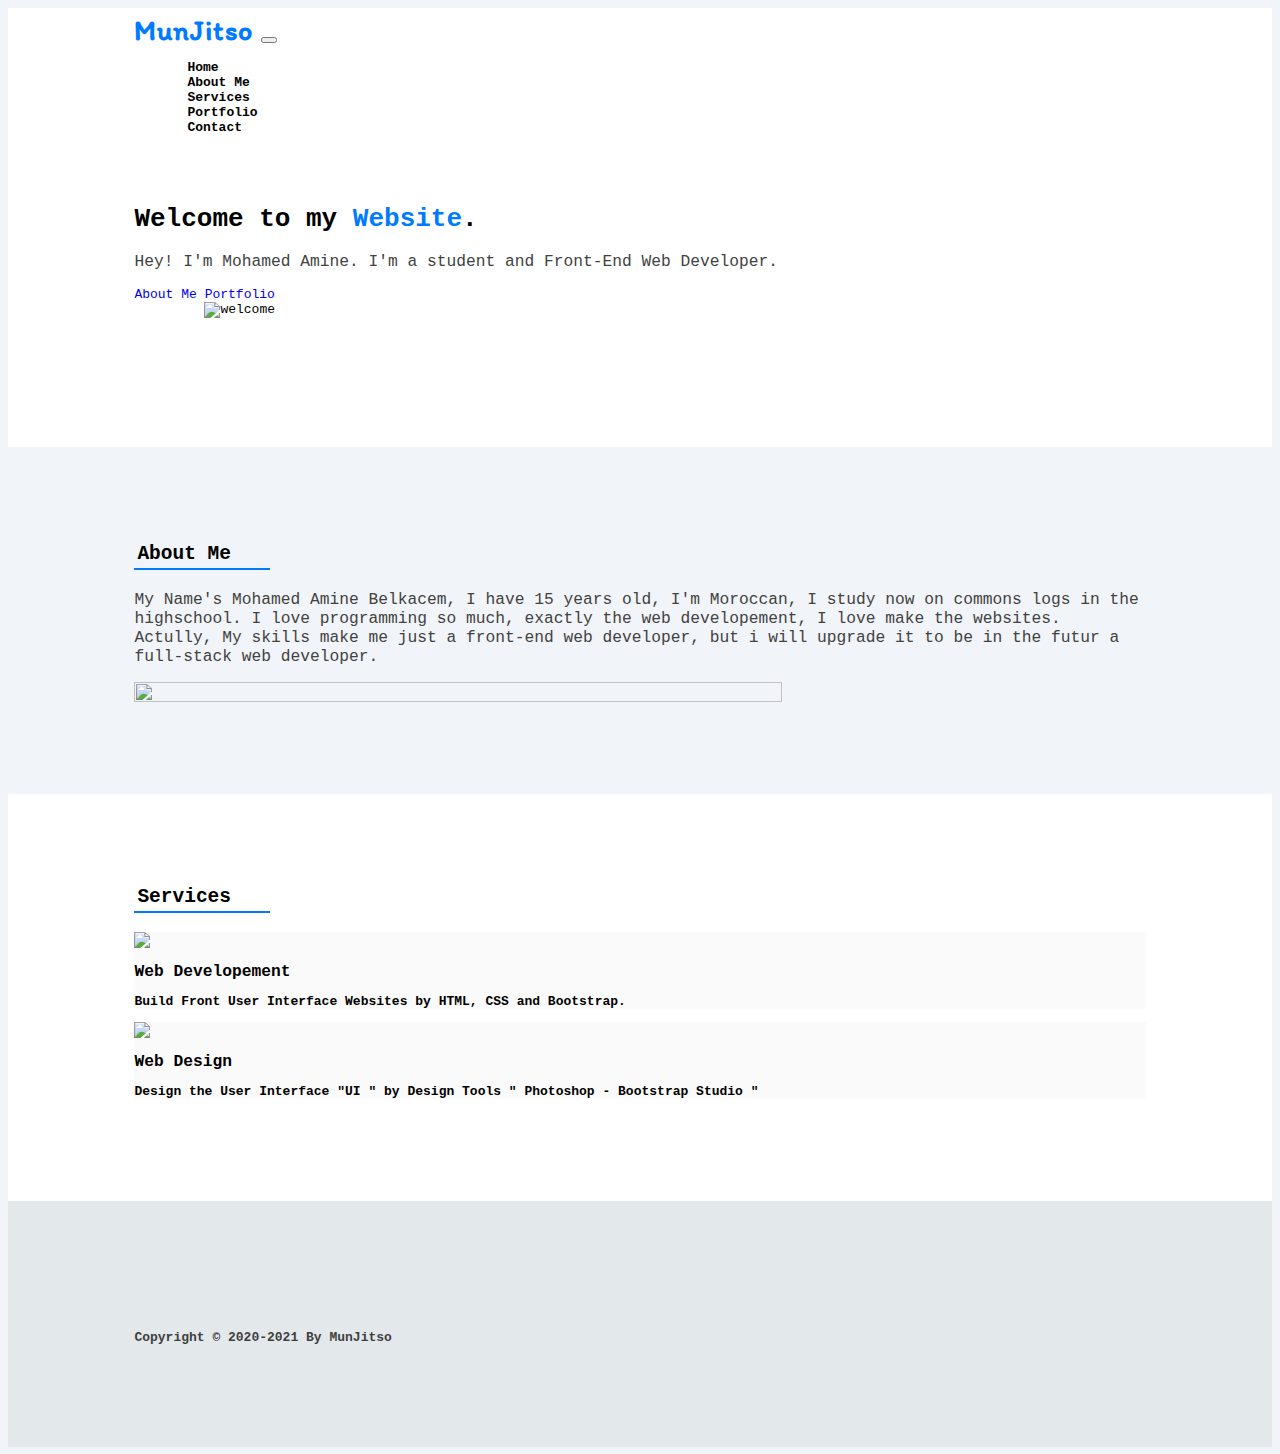
==== index.html @ 7c0c8f76 "Update index.html" ====
<!DOCTYPE html>
<html lang="en">

<head>

    <!-- Page Settings -->
    <title>MunJitso</title>
    <link rel="shortcut icon" type="image/png" href="Untitled-1.png"/>

    <!-- Meta Tags -->
    <meta charset="UTF-8 " />
    <meta name="viewport" content="width=device-witdh, initial-scale=1.0" />

    <!-- CSS Settings -->
    <link rel="stylesheet" href="https://cdn.jsdelivr.net/npm/bootstrap@4.5.3/dist/css/bootstrap.min.css" integrity="sha384-TX8t27EcRE3e/ihU7zmQxVncDAy5uIKz4rEkgIXeMed4M0jlfIDPvg6uqKI2xXr2" crossorigin="anonymous">
    <link rel="stylesheet" href="style.css" />

    <!-- Google Fonts -->
    <link href="https://fonts.googleapis.com/css2?family=Itim&display=swap " rel="stylesheet " />
    <link rel="preconnect" href="https://fonts.gstatic.com">
    <link href="https://fonts.googleapis.com/css2?family=Montserrat:ital,wght@0,100;0,200;0,300;0,400;0,500;0,600;0,700;0,800;0,900;1,100;1,200;1,300;1,400;1,500;1,600;1,700;1,800;1,900&display=swap" rel="stylesheet">
</head>

<body>

    <!-- Banner -->
    <section id="banner">
        <div class="container">

            <!-- NavBar -->
            <nav class="navbar navbar-expand-lg navbar-light">
                <a class="navbar-brand" href="https://belkacem2005.github.io/munjitso.github.io/">MunJitso</a>
                <button class="navbar-toggler" type="button" data-toggle="collapse" data-target="#navbarSupportedContent" aria-controls="navbarSupportedContent" aria-expanded="false" aria-label="Toggle navigation">
                    <span class="navbar-toggler-icon"></span>
                    </button>
                <div class="collapse navbar-collapse" id="navbarSupportedContent">
                    <ul class="navbar-nav ml-auto">
                        <li class="nav-item">
                            <a class="nav-link" href="https://belkacem2005.github.io/munjitso.github.io/">Home</a>
                        </li>
                        <li class="nav-item">
                            <a class="nav-link" href="#about">About Me</a>
                        </li>
                        <li class="nav-item">
                            <a class="nav-link" href="#service">Services</a>
                        </li>
                        <li class="nav-item">
                            <a class="nav-link" href="portfolio/portfolio.html" target="blank">Portfolio</a>
                        </li>
                        <li class="nav-item">
                            <a class="nav-link" href="#footer">Contact</a>
                        </li>
                    </ul>
                </div>
            </nav>

            <div class="row align-items-center pt-4 pt-md-11">
                <div class="col-lg-6 col-md-12">
                    <h1>Welcome to my <span class="website ">Website</span>.</h1>
                    <p class="home-title">Hey! I'm Mohamed Amine. I'm a student and Front-End Web Developer.</p>
                    <div>
                        <a class="btn btn-outline-primary btn-lg me-2 mb-2 button" href="#about">About Me</a>
                        <a class="btn btn-primary btn-lg me-2 mb-2 button" href="portfolio/portfolio.html" target="blank">Portfolio</a>
                    </div>
                </div>
                <div class="col-lg-6 col-md-12 pt-5">
                    <img src="undraw_Personal_site_re_c4bp.svg " alt="welcome " class="title-image " />
                </div>
            </div>
    </section>

    <!-- About -->
    <section id="about">
        <div class="container">
            <div class="d-flex justify-content-center">
                <h2 class="heading text-center">About Me</h2>
            </div>
            <div class="row">
                <div class="col-lg-6 col-md-12">
                    <p>
                        My Name's Mohamed Amine Belkacem, I have 15 years old, I'm Moroccan, I study now on commons logs in the highschool. I love programming so much, exactly the web developement, I love make the websites. Actully, My skills make me just a front-end web developer,
                        but i will upgrade it to be in the futur a full-stack web developer.
                    </p>
                </div>
                <div class="col-lg-6 col-md-12 text-center">
                    <img src='img1.jpg' class="image1" />
                </div>
            </div>
        </div>
    </section>

    <!-- Services -->
    <section id="service">
        <div class="d-flex justify-content-center">
            <h2 class="heading text-center">Services</h2>
        </div>
        <div class=" row ">
            <div class="col-lg-6 col-md-12 ">
                <div class="card ">
                    <div class="card-body text-center ">
                        <img src="icon2.png " class="card-icon " />
                        <div class="card-title ">Web Developement</div>
                        <p card="card-text ">Build Front User Interface Websites by HTML, CSS and Bootstrap.</p>
                    </div>
                </div>
            </div>
            <div class="col-lg-6 col-md-12 ">
                <div class="card ">
                    <div class="card-body text-center ">
                        <img src="icon1.png " class="card-icon " />
                        <div class="card-title ">Web Design</div>
                        <p card="card-text ">Design the User Interface "UI " by Design Tools " Photoshop - Bootstrap Studio "</p>
                    </div>
                </div>
            </div>
        </div>
    </section>

    <!-- Footer -->
    <section id="footer" class="text-center">

        <div class="social-media">
            <a href="https://twitter.com/MunJitso" target="blank"><i class="icon fab fa-twitter"></i></a>
            <a href="https://www.facebook.com/mabrook.mabrook.3597/" target="blank"><i class="icon fab fa-facebook"></i></a>
            <a href="https://www.instagram.com/munjitso/" target="blank"><i class="icon fab fa-instagram"></i></a>
            <a href="https://wa.me/+212626786148" target="blank"><i class="icon fab fa-whatsapp"></i></a>
        </div>

        <p>Copyright © 2020-2021 By <a href="/">MunJitso</a></p>
    </section>


    <script src="https://code.jquery.com/jquery-3.5.1.slim.min.js " integrity="sha384-DfXdz2htPH0lsSSs5nCTpuj/zy4C+OGpamoFVy38MVBnE+IbbVYUew+OrCXaRkfj " crossorigin="anonymous "></script>
    <script src="https://cdn.jsdelivr.net/npm/popper.js@1.16.1/dist/umd/popper.min.js " integrity="sha384-9/reFTGAW83EW2RDu2S0VKaIzap3H66lZH81PoYlFhbGU+6BZp6G7niu735Sk7lN " crossorigin="anonymous "></script>
    <script src="https://cdn.jsdelivr.net/npm/bootstrap@4.5.3/dist/js/bootstrap.min.js " integrity="sha384-w1Q4orYjBQndcko6MimVbzY0tgp4pWB4lZ7lr30WKz0vr/aWKhXdBNmNb5D92v7s " crossorigin="anonymous "></script>
    <link rel="stylesheet" href="https://use.fontawesome.com/releases/v5.15.1/css/all.css" integrity="sha384-vp86vTRFVJgpjF9jiIGPEEqYqlDwgyBgEF109VFjmqGmIY/Y4HV4d3Gp2irVfcrp" crossorigin="anonymous">
</body>

</html>
---- style.css ----
* {
    list-style: none;
    text-decoration: none;
    scroll-behavior: smooth;
    font-family: monospace;
}

body {
    background-color: #f1f4f8;
}

section {
    padding: 7% 10%;
    background-color: #fff;
}

.container {
    padding: 5px 0 0 0;
}


/* Banner */

#banner {
    padding: 0 10% 7%;
    background-color: #fff;
}

.navbar {
    padding-bottom: 3rem;
}

.navbar-light .navbar-brand {
    color: #007bff;
    font-size: 28px;
    font-weight: 700;
    letter-spacing: 1px;
    font-family: 'Itim', cursive;
}

.navbar-light .navbar-brand:hover {
    color: #007bff;
}

.navbar-light .navbar-nav .nav-link {
    color: #000;
    font-weight: 700;
    margin-left: 1rem;
    font-size: 1rem;
    transition: .15s;
}

.navbar-light .navbar-nav .nav-link:hover {
    color: #007bff;
}

.title-image {
    width: 75%;
    height: 75%;
    margin: 0 0 40px 70px;
}

.website {
    color: #007bff;
}

.home-title {
    font-size: 1.25rem;
    color: #424242;
    
}
.btn-primary{
    transition:.15s;
}
.btn-primary:hover {
    transform: translateY(-3px);
}
.btn-outline-primary{
    transition:.15s;
}
.btn-outline-primary:hover{
    transform: translateY(-3px);
}

/* About */

#about {
    background-color: #f1f4f8;
}

.heading {
    padding: 3px;
    border-bottom: 2px solid #007bff;
    width: 10rem;
    margin: 0 0 1.5rem;
}

#about p {
    font-size: 1.25rem;
    color: #424242;
}

.image1 {
    width: 80%;
    height: 90%;
}


/* Service */

#service {
    background-color: #fff;
}

.card {
    margin: 1rem 0;
    background-color: #fafafa;
    transition: .15s;
}

.card:hover {
    background-color: #007bff;
}
.card-body{
    transition: .15s;
}
.card-body:hover {
    filter: invert(1);
}

.card-title {
    font-size: 1.25rem;
    font-weight: 700;
    margin: 10px 0;
}

.card p {
    font-size: 1rem;
    font-weight: 700;
}


/* Footer */

#footer {
    background-color: #cfd6d666;
}

.social-media {
    margin-bottom: 2rem;
    font-size: 1rem;
}

.fab {
    margin: 5px;
}

#footer p {
    color: #3f3f3f;
    font-size: 1rem;
    font-weight: 700;
}

#footer a {
    transition: .15s;
    color: #3f3f3f;
}

#footer a:hover {
    
    color: #007bff;
    text-decoration: none;
}

@media (max-width:991px) {
    #banner {
        text-align: center;
    }
    .image1 {
        width: 95%;
        height: 95%;
    }
    .title-image{
        margin: 0;
    }
}
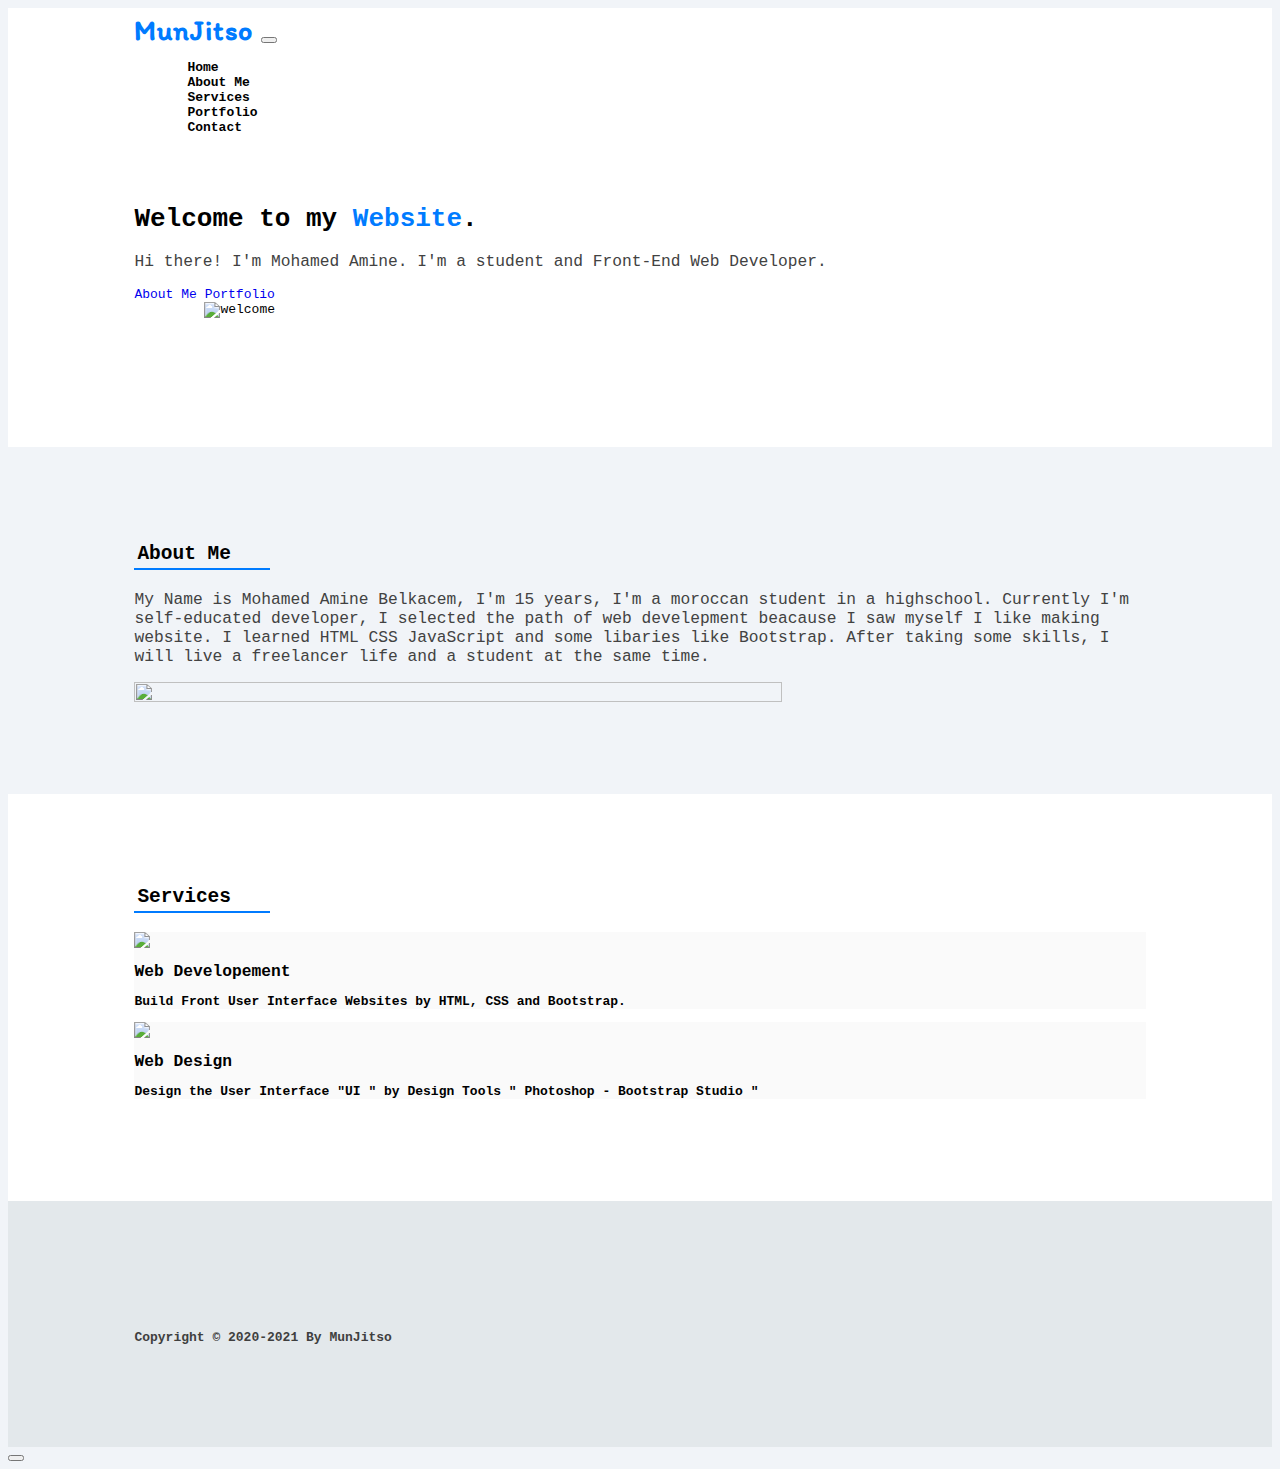
==== commit 3d73e3f8: "Merge branch 'main' of https://github.com/MunJitso/munjitso.github.io into main" ====
--- a/index.html
+++ b/index.html
@@ -5,7 +5,7 @@
 
     <!-- Page Settings -->
     <title>MunJitso</title>
-    <link rel="shortcut icon" type="image/png" href="Untitled-1.png"/>
+    <link rel="shortcut icon" type="image/png" href="Untitled-1.png" />
 
     <!-- Meta Tags -->
     <meta charset="UTF-8 " />
@@ -28,15 +28,15 @@
         <div class="container">
 
             <!-- NavBar -->
-            <nav class="navbar navbar-expand-lg navbar-light">
-                <a class="navbar-brand" href="https://belkacem2005.github.io/munjitso.github.io/">MunJitso</a>
+            <nav id="navbarDark" class="navbar navbar-expand-lg navbar-light">
+                <a class="navbar-brand" href="https://munjitso.github.io/munjitso.github.io/">MunJitso</a>
                 <button class="navbar-toggler" type="button" data-toggle="collapse" data-target="#navbarSupportedContent" aria-controls="navbarSupportedContent" aria-expanded="false" aria-label="Toggle navigation">
                     <span class="navbar-toggler-icon"></span>
                     </button>
                 <div class="collapse navbar-collapse" id="navbarSupportedContent">
                     <ul class="navbar-nav ml-auto">
                         <li class="nav-item">
-                            <a class="nav-link" href="https://belkacem2005.github.io/munjitso.github.io/">Home</a>
+                            <a class="nav-link" href="/">Home</a>
                         </li>
                         <li class="nav-item">
                             <a class="nav-link" href="#about">About Me</a>
@@ -57,7 +57,7 @@
             <div class="row align-items-center pt-4 pt-md-11">
                 <div class="col-lg-6 col-md-12">
                     <h1>Welcome to my <span class="website ">Website</span>.</h1>
-                    <p class="home-title">Hey! I'm Mohamed Amine. I'm a student and Front-End Web Developer.</p>
+                    <p class="switchTextToWhite home-title">Hi there! I'm Mohamed Amine. I'm a student and Front-End Web Developer.</p>
                     <div>
                         <a class="btn btn-outline-primary btn-lg me-2 mb-2 button" href="#about">About Me</a>
                         <a class="btn btn-primary btn-lg me-2 mb-2 button" href="portfolio/portfolio.html" target="blank">Portfolio</a>
@@ -70,16 +70,16 @@
     </section>
 
     <!-- About -->
-    <section id="about">
+    <section id="about" class="about">
         <div class="container">
             <div class="d-flex justify-content-center">
                 <h2 class="heading text-center">About Me</h2>
             </div>
             <div class="row">
                 <div class="col-lg-6 col-md-12">
-                    <p>
-                        My Name's Mohamed Amine Belkacem, I have 15 years old, I'm Moroccan, I study now on commons logs in the highschool. I love programming so much, exactly the web developement, I love make the websites. Actully, My skills make me just a front-end web developer,
-                        but i will upgrade it to be in the futur a full-stack web developer.
+                    <p class="switchTextToWhite home-title">
+                        My Name is Mohamed Amine Belkacem, I'm 15 years, I'm a moroccan student in a highschool. Currently I'm self-educated developer, I selected the path of web develepment beacause I saw myself I like making website. I learned HTML CSS JavaScript and some
+                        libaries like Bootstrap. After taking some skills, I will live a freelancer life and a student at the same time.
                     </p>
                 </div>
                 <div class="col-lg-6 col-md-12 text-center">
@@ -94,11 +94,11 @@
         <div class="d-flex justify-content-center">
             <h2 class="heading text-center">Services</h2>
         </div>
-        <div class=" row ">
+        <div class="row ">
             <div class="col-lg-6 col-md-12 ">
                 <div class="card ">
-                    <div class="card-body text-center ">
-                        <img src="icon2.png " class="card-icon " />
+                    <div class="cardDark card-body text-center ">
+                        <img src="icon2.png " class="card-icon" />
                         <div class="card-title ">Web Developement</div>
                         <p card="card-text ">Build Front User Interface Websites by HTML, CSS and Bootstrap.</p>
                     </div>
@@ -106,8 +106,8 @@
             </div>
             <div class="col-lg-6 col-md-12 ">
                 <div class="card ">
-                    <div class="card-body text-center ">
-                        <img src="icon1.png " class="card-icon " />
+                    <div class="cardDark card-body text-center ">
+                        <img src="icon1.png " class="card-icon" />
                         <div class="card-title ">Web Design</div>
                         <p card="card-text ">Design the User Interface "UI " by Design Tools " Photoshop - Bootstrap Studio "</p>
                     </div>
@@ -117,23 +117,24 @@
     </section>
 
     <!-- Footer -->
-    <section id="footer" class="text-center">
+    <section id="footer" class="footer text-center">
 
         <div class="social-media">
-            <a href="https://twitter.com/MunJitso" target="blank"><i class="icon fab fa-twitter"></i></a>
-            <a href="https://www.facebook.com/mabrook.mabrook.3597/" target="blank"><i class="icon fab fa-facebook"></i></a>
-            <a href="https://www.instagram.com/munjitso/" target="blank"><i class="icon fab fa-instagram"></i></a>
+            <a href="https://discord.gg/sKY7SSXRkG" target="blank"><i class="icon fab fa-discord"></i></a>
+            <a href="https://www.facebook.com/amine.belkacem.2005/" target="blank"><i class="icon fab fa-facebook"></i></a>
+            <a href="https://www.instagram.com/amine_belkacem2005/" target="blank"><i class="icon fab fa-instagram"></i></a>
             <a href="https://wa.me/+212626786148" target="blank"><i class="icon fab fa-whatsapp"></i></a>
         </div>
 
         <p>Copyright © 2020-2021 By <a href="/">MunJitso</a></p>
     </section>
 
-
+    <button class="darkmodebtn" id="darkModeBtn"><i id="btnIcon" class="fas fa-sun"></i></button>
+    <script src="main.js"></script>
     <script src="https://code.jquery.com/jquery-3.5.1.slim.min.js " integrity="sha384-DfXdz2htPH0lsSSs5nCTpuj/zy4C+OGpamoFVy38MVBnE+IbbVYUew+OrCXaRkfj " crossorigin="anonymous "></script>
     <script src="https://cdn.jsdelivr.net/npm/popper.js@1.16.1/dist/umd/popper.min.js " integrity="sha384-9/reFTGAW83EW2RDu2S0VKaIzap3H66lZH81PoYlFhbGU+6BZp6G7niu735Sk7lN " crossorigin="anonymous "></script>
     <script src="https://cdn.jsdelivr.net/npm/bootstrap@4.5.3/dist/js/bootstrap.min.js " integrity="sha384-w1Q4orYjBQndcko6MimVbzY0tgp4pWB4lZ7lr30WKz0vr/aWKhXdBNmNb5D92v7s " crossorigin="anonymous "></script>
     <link rel="stylesheet" href="https://use.fontawesome.com/releases/v5.15.1/css/all.css" integrity="sha384-vp86vTRFVJgpjF9jiIGPEEqYqlDwgyBgEF109VFjmqGmIY/Y4HV4d3Gp2irVfcrp" crossorigin="anonymous">
 </body>
 
-</html>
+</html>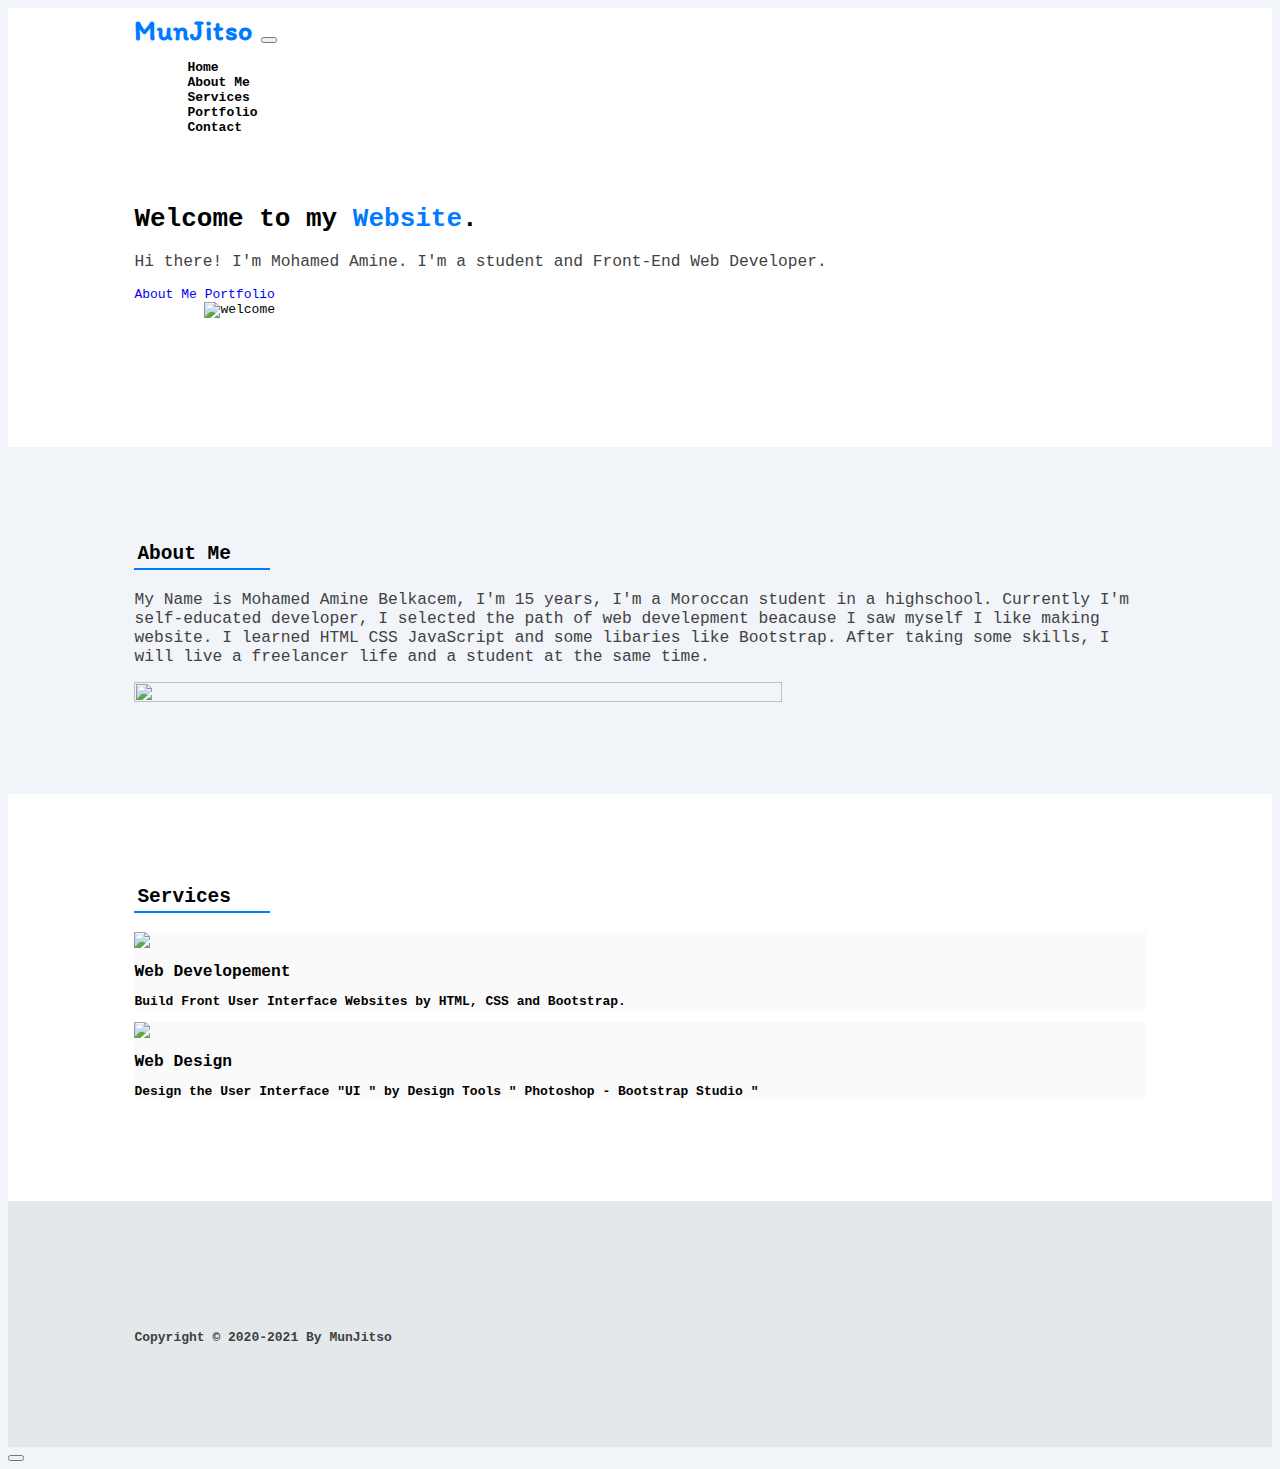
==== commit 8c87c111: "Update descripotion" ====
--- a/index.html
+++ b/index.html
@@ -78,7 +78,7 @@
             <div class="row">
                 <div class="col-lg-6 col-md-12">
                     <p class="switchTextToWhite home-title">
-                        My Name is Mohamed Amine Belkacem, I'm 15 years, I'm a moroccan student in a highschool. Currently I'm self-educated developer, I selected the path of web develepment beacause I saw myself I like making website. I learned HTML CSS JavaScript and some
+                        My Name is Mohamed Amine Belkacem, I'm 15 years, I'm a Moroccan student in a highschool. Currently I'm self-educated developer, I selected the path of web develepment beacause I saw myself I like making website. I learned HTML CSS JavaScript and some
                         libaries like Bootstrap. After taking some skills, I will live a freelancer life and a student at the same time.
                     </p>
                 </div>
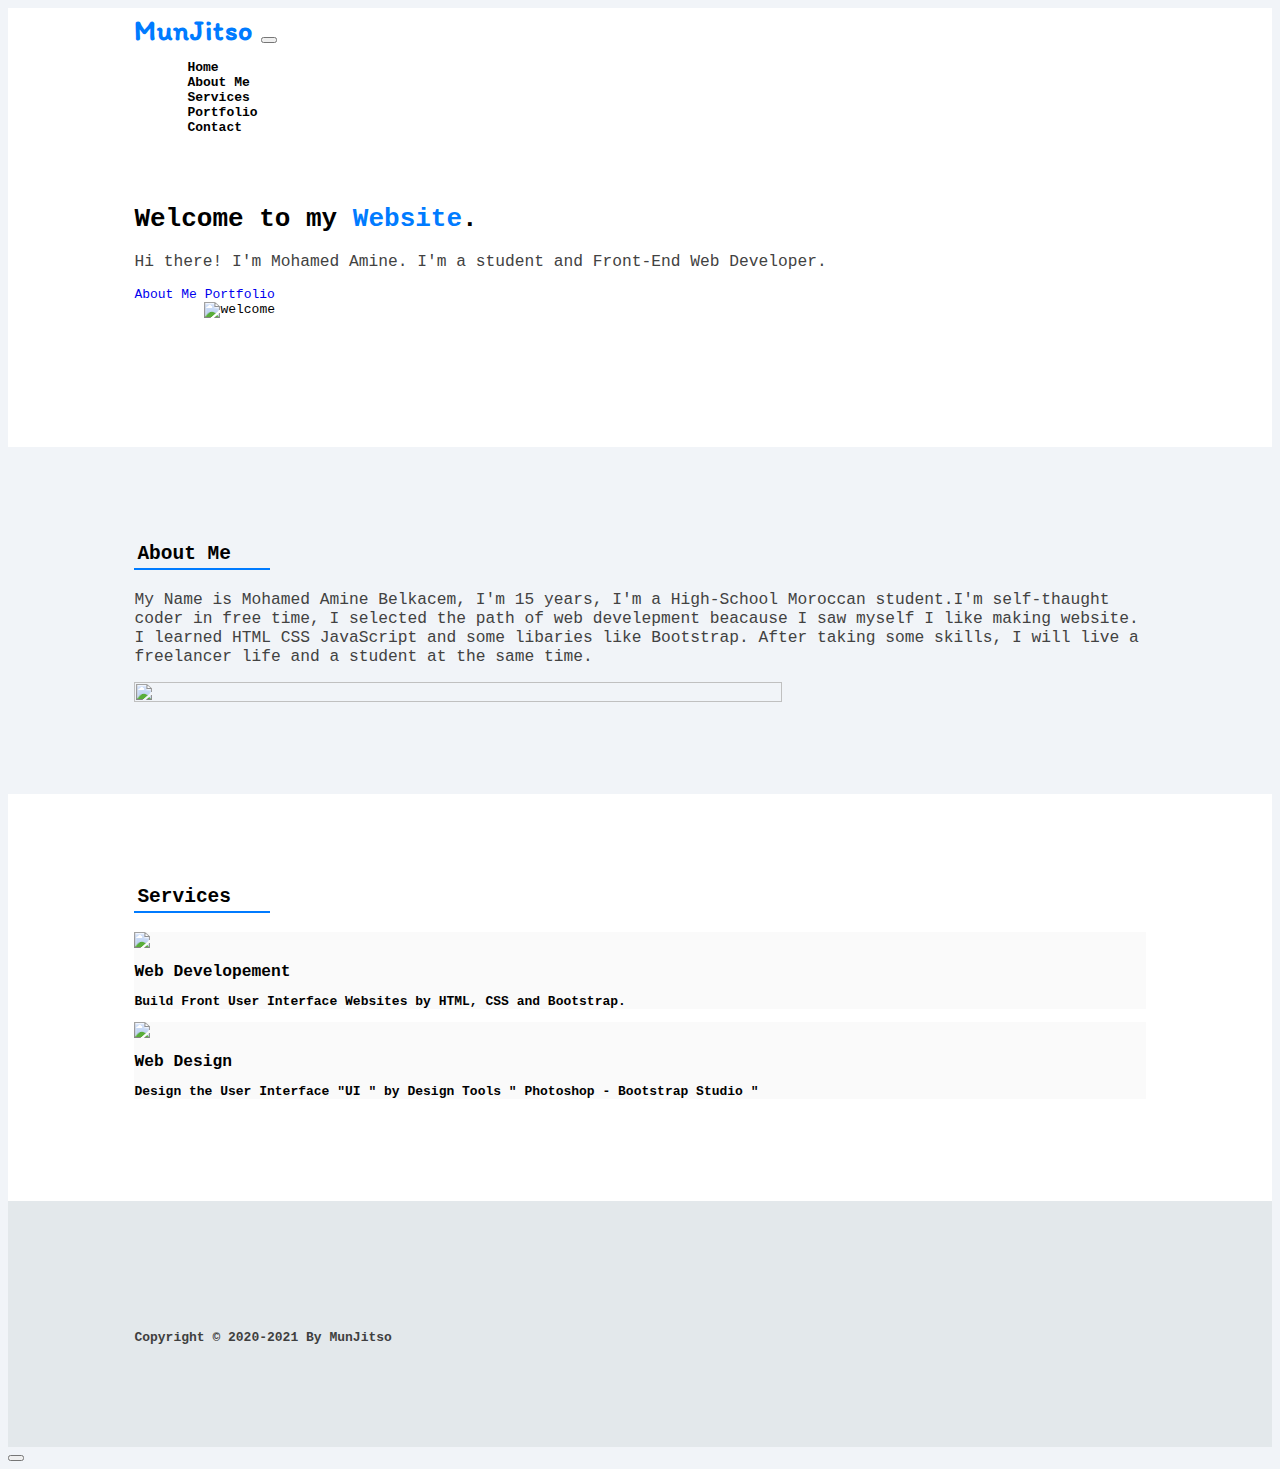
==== commit 2baaa6a6: "Update index.html" ====
--- a/index.html
+++ b/index.html
@@ -78,8 +78,8 @@
             <div class="row">
                 <div class="col-lg-6 col-md-12">
                     <p class="switchTextToWhite home-title">
-                        My Name is Mohamed Amine Belkacem, I'm 15 years, I'm a Moroccan student in a highschool. Currently I'm self-educated developer, I selected the path of web develepment beacause I saw myself I like making website. I learned HTML CSS JavaScript and some
-                        libaries like Bootstrap. After taking some skills, I will live a freelancer life and a student at the same time.
+                        My Name is Mohamed Amine Belkacem, I'm 15 years, I'm a High-School Moroccan student.I'm self-thaught coder in free time, I selected the path of web develepment beacause I saw myself I like making website. I learned HTML CSS JavaScript and some libaries
+                        like Bootstrap. After taking some skills, I will live a freelancer life and a student at the same time.
                     </p>
                 </div>
                 <div class="col-lg-6 col-md-12 text-center">
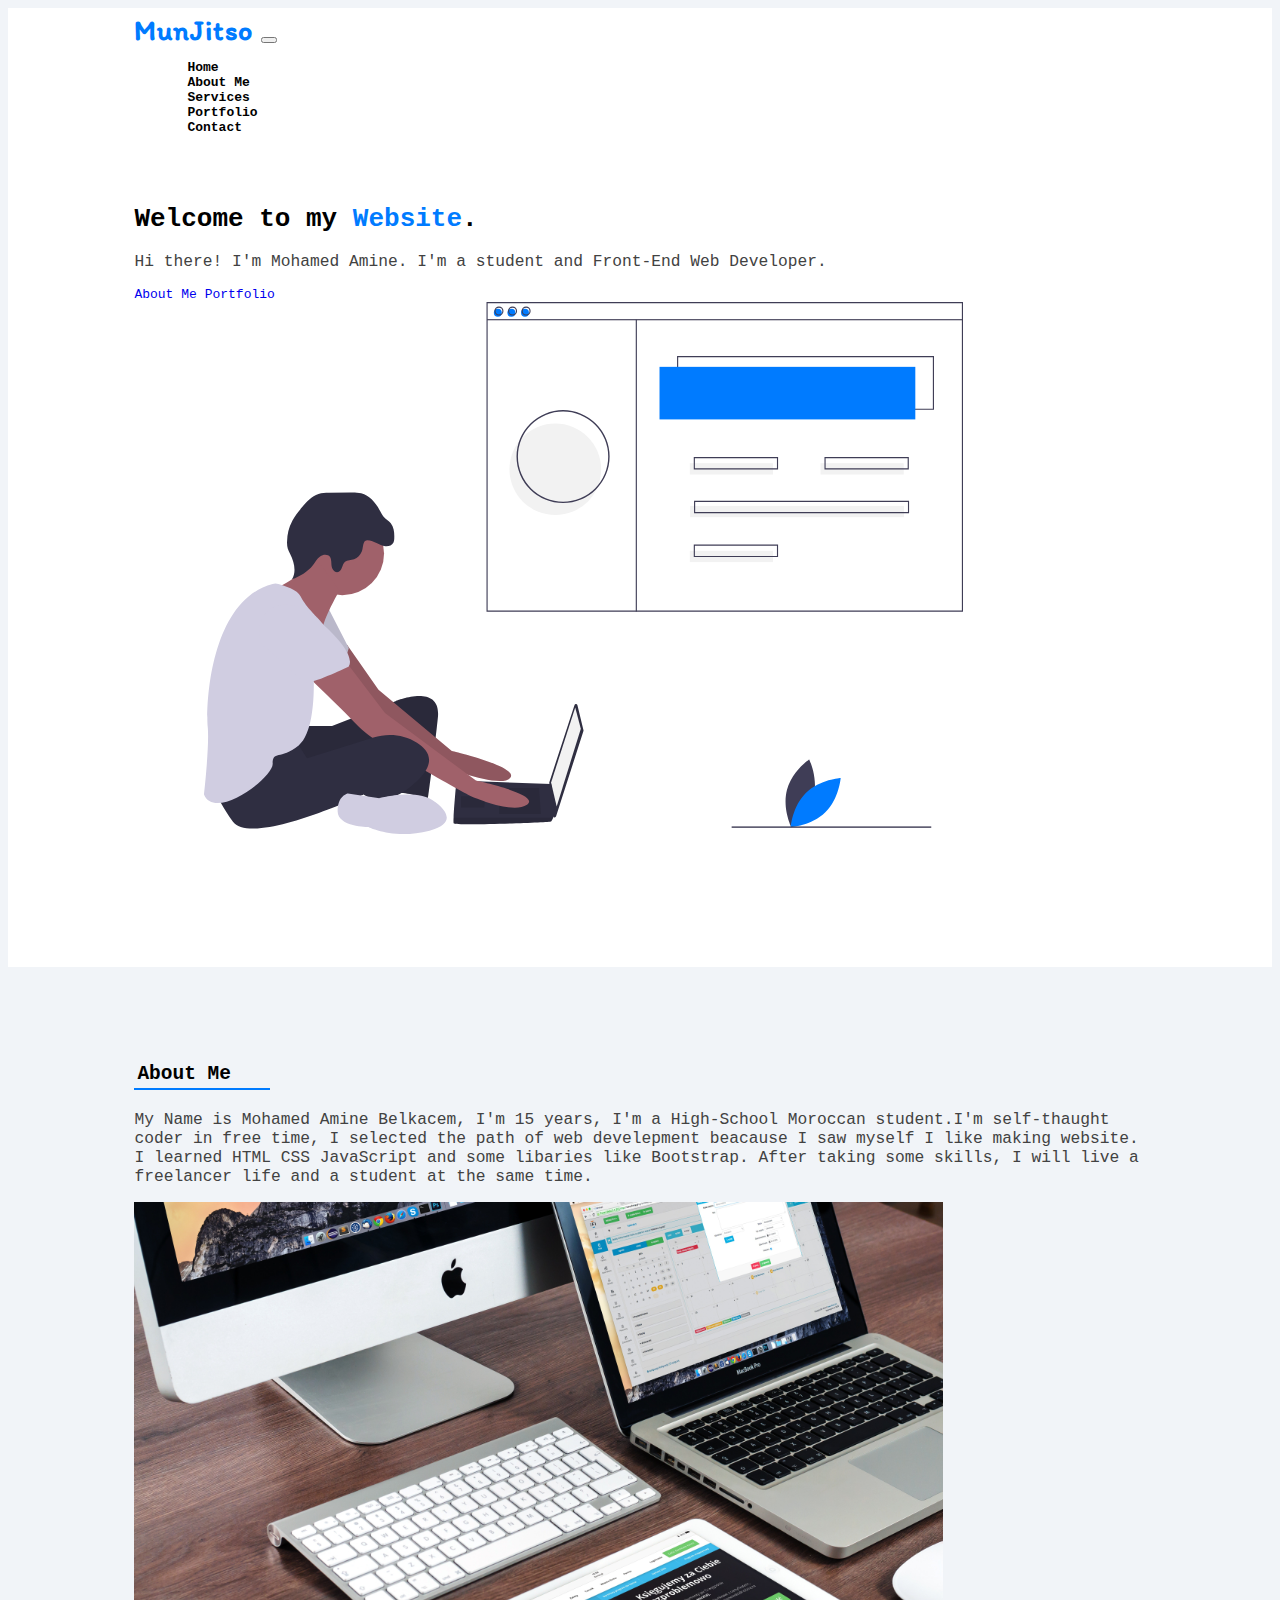
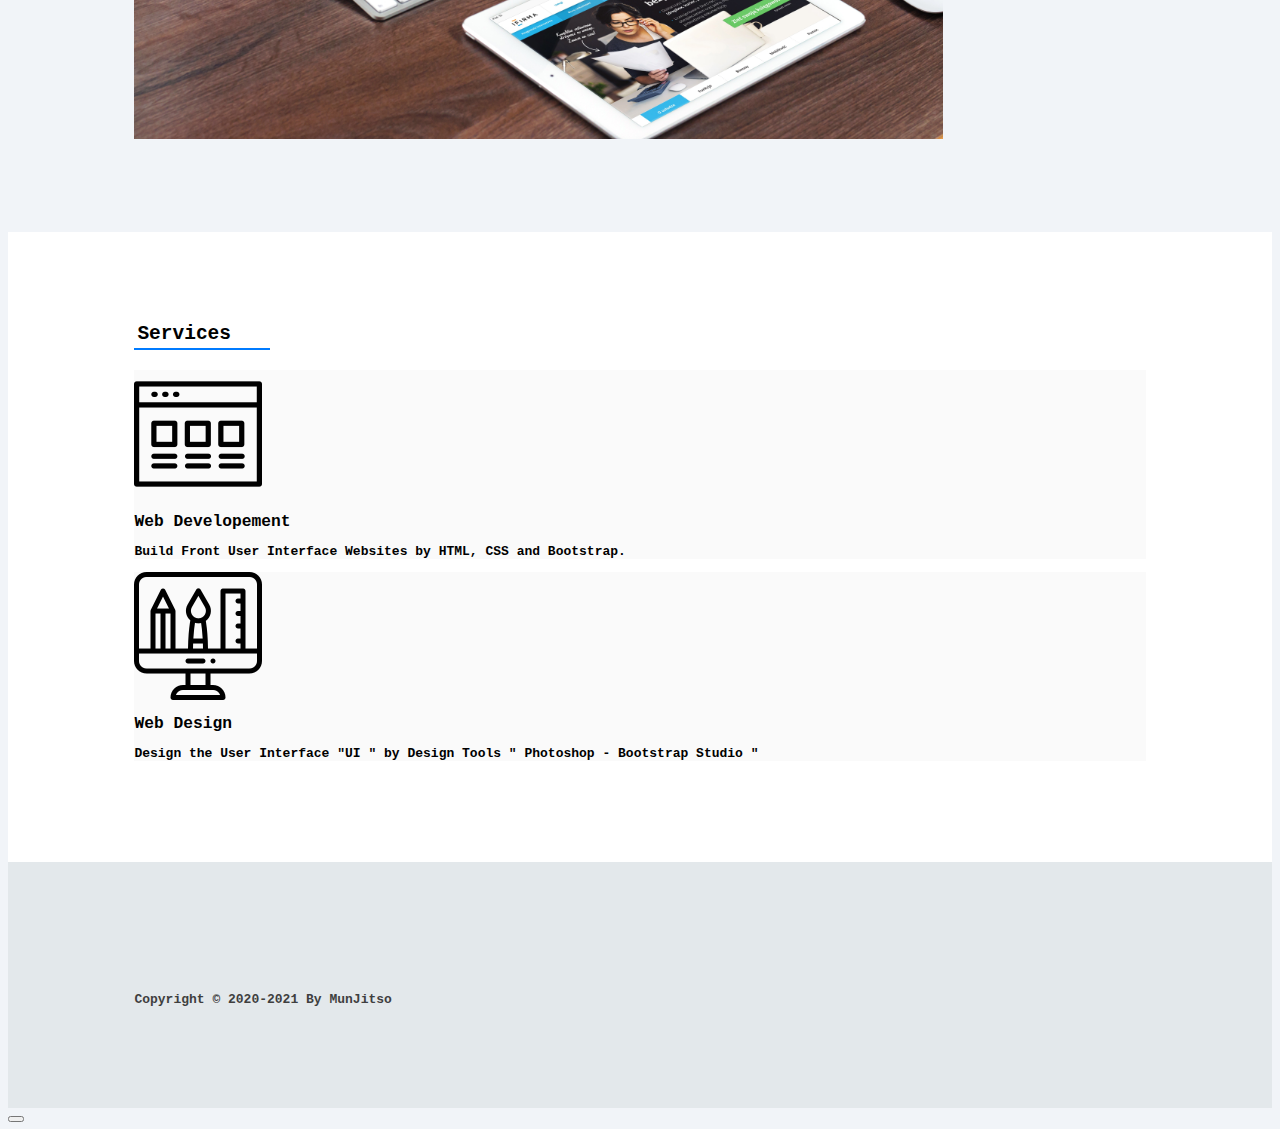
==== commit e76d8af5: "Fix Some Issues" ====
--- a/index.html
+++ b/index.html
@@ -2,139 +2,90 @@
 <html lang="en">
 
 <head>
-
-    <!-- Page Settings -->
-    <title>MunJitso</title>
-    <link rel="shortcut icon" type="image/png" href="Untitled-1.png" />
-
-    <!-- Meta Tags -->
-    <meta charset="UTF-8 " />
-    <meta name="viewport" content="width=device-witdh, initial-scale=1.0" />
-
-    <!-- CSS Settings -->
-    <link rel="stylesheet" href="https://cdn.jsdelivr.net/npm/bootstrap@4.5.3/dist/css/bootstrap.min.css" integrity="sha384-TX8t27EcRE3e/ihU7zmQxVncDAy5uIKz4rEkgIXeMed4M0jlfIDPvg6uqKI2xXr2" crossorigin="anonymous">
-    <link rel="stylesheet" href="style.css" />
-
-    <!-- Google Fonts -->
-    <link href="https://fonts.googleapis.com/css2?family=Itim&display=swap " rel="stylesheet " />
-    <link rel="preconnect" href="https://fonts.gstatic.com">
-    <link href="https://fonts.googleapis.com/css2?family=Montserrat:ital,wght@0,100;0,200;0,300;0,400;0,500;0,600;0,700;0,800;0,900;1,100;1,200;1,300;1,400;1,500;1,600;1,700;1,800;1,900&display=swap" rel="stylesheet">
+	<title>MunJitso</title>
+	<link rel="shortcut icon" type="image/png" href="img/favicon.png" />
+	<meta charset="UTF-8 " />
+	<meta name="viewport" content="width=device-witdh, initial-scale=1.0" />
+	<link rel="stylesheet" href="https://cdn.jsdelivr.net/npm/bootstrap@4.5.3/dist/css/bootstrap.min.css" integrity="sha384-TX8t27EcRE3e/ihU7zmQxVncDAy5uIKz4rEkgIXeMed4M0jlfIDPvg6uqKI2xXr2" crossorigin="anonymous">
+	<link rel="stylesheet" href="style.css" />
+	<link href="https://fonts.googleapis.com/css2?family=Itim&display=swap " rel="stylesheet " />
+	<link rel="preconnect" href="https://fonts.gstatic.com">
+	<link href="https://fonts.googleapis.com/css2?family=Montserrat:ital,wght@0,100;0,200;0,300;0,400;0,500;0,600;0,700;0,800;0,900;1,100;1,200;1,300;1,400;1,500;1,600;1,700;1,800;1,900&display=swap" rel="stylesheet">
 </head>
 
 <body>
-
-    <!-- Banner -->
-    <section id="banner">
-        <div class="container">
-
-            <!-- NavBar -->
-            <nav id="navbarDark" class="navbar navbar-expand-lg navbar-light">
-                <a class="navbar-brand" href="https://munjitso.github.io/munjitso.github.io/">MunJitso</a>
-                <button class="navbar-toggler" type="button" data-toggle="collapse" data-target="#navbarSupportedContent" aria-controls="navbarSupportedContent" aria-expanded="false" aria-label="Toggle navigation">
-                    <span class="navbar-toggler-icon"></span>
-                    </button>
-                <div class="collapse navbar-collapse" id="navbarSupportedContent">
-                    <ul class="navbar-nav ml-auto">
-                        <li class="nav-item">
-                            <a class="nav-link" href="/">Home</a>
-                        </li>
-                        <li class="nav-item">
-                            <a class="nav-link" href="#about">About Me</a>
-                        </li>
-                        <li class="nav-item">
-                            <a class="nav-link" href="#service">Services</a>
-                        </li>
-                        <li class="nav-item">
-                            <a class="nav-link" href="portfolio/portfolio.html" target="blank">Portfolio</a>
-                        </li>
-                        <li class="nav-item">
-                            <a class="nav-link" href="#footer">Contact</a>
-                        </li>
-                    </ul>
-                </div>
-            </nav>
-
-            <div class="row align-items-center pt-4 pt-md-11">
-                <div class="col-lg-6 col-md-12">
-                    <h1>Welcome to my <span class="website ">Website</span>.</h1>
-                    <p class="switchTextToWhite home-title">Hi there! I'm Mohamed Amine. I'm a student and Front-End Web Developer.</p>
-                    <div>
-                        <a class="btn btn-outline-primary btn-lg me-2 mb-2 button" href="#about">About Me</a>
-                        <a class="btn btn-primary btn-lg me-2 mb-2 button" href="portfolio/portfolio.html" target="blank">Portfolio</a>
-                    </div>
-                </div>
-                <div class="col-lg-6 col-md-12 pt-5">
-                    <img src="undraw_Personal_site_re_c4bp.svg " alt="welcome " class="title-image " />
-                </div>
-            </div>
-    </section>
-
-    <!-- About -->
-    <section id="about" class="about">
-        <div class="container">
-            <div class="d-flex justify-content-center">
-                <h2 class="heading text-center">About Me</h2>
-            </div>
-            <div class="row">
-                <div class="col-lg-6 col-md-12">
-                    <p class="switchTextToWhite home-title">
-                        My Name is Mohamed Amine Belkacem, I'm 15 years, I'm a High-School Moroccan student.I'm self-thaught coder in free time, I selected the path of web develepment beacause I saw myself I like making website. I learned HTML CSS JavaScript and some libaries
-                        like Bootstrap. After taking some skills, I will live a freelancer life and a student at the same time.
-                    </p>
-                </div>
-                <div class="col-lg-6 col-md-12 text-center">
-                    <img src='img1.jpg' class="image1" />
-                </div>
-            </div>
-        </div>
-    </section>
-
-    <!-- Services -->
-    <section id="service">
-        <div class="d-flex justify-content-center">
-            <h2 class="heading text-center">Services</h2>
-        </div>
-        <div class="row ">
-            <div class="col-lg-6 col-md-12 ">
-                <div class="card ">
-                    <div class="cardDark card-body text-center ">
-                        <img src="icon2.png " class="card-icon" />
-                        <div class="card-title ">Web Developement</div>
-                        <p card="card-text ">Build Front User Interface Websites by HTML, CSS and Bootstrap.</p>
-                    </div>
-                </div>
-            </div>
-            <div class="col-lg-6 col-md-12 ">
-                <div class="card ">
-                    <div class="cardDark card-body text-center ">
-                        <img src="icon1.png " class="card-icon" />
-                        <div class="card-title ">Web Design</div>
-                        <p card="card-text ">Design the User Interface "UI " by Design Tools " Photoshop - Bootstrap Studio "</p>
-                    </div>
-                </div>
-            </div>
-        </div>
-    </section>
-
-    <!-- Footer -->
-    <section id="footer" class="footer text-center">
-
-        <div class="social-media">
-            <a href="https://discord.gg/sKY7SSXRkG" target="blank"><i class="icon fab fa-discord"></i></a>
-            <a href="https://www.facebook.com/amine.belkacem.2005/" target="blank"><i class="icon fab fa-facebook"></i></a>
-            <a href="https://www.instagram.com/amine_belkacem2005/" target="blank"><i class="icon fab fa-instagram"></i></a>
-            <a href="https://wa.me/+212626786148" target="blank"><i class="icon fab fa-whatsapp"></i></a>
-        </div>
-
-        <p>Copyright © 2020-2021 By <a href="/">MunJitso</a></p>
-    </section>
-
-    <button class="darkmodebtn" id="darkModeBtn"><i id="btnIcon" class="fas fa-sun"></i></button>
-    <script src="main.js"></script>
-    <script src="https://code.jquery.com/jquery-3.5.1.slim.min.js " integrity="sha384-DfXdz2htPH0lsSSs5nCTpuj/zy4C+OGpamoFVy38MVBnE+IbbVYUew+OrCXaRkfj " crossorigin="anonymous "></script>
-    <script src="https://cdn.jsdelivr.net/npm/popper.js@1.16.1/dist/umd/popper.min.js " integrity="sha384-9/reFTGAW83EW2RDu2S0VKaIzap3H66lZH81PoYlFhbGU+6BZp6G7niu735Sk7lN " crossorigin="anonymous "></script>
-    <script src="https://cdn.jsdelivr.net/npm/bootstrap@4.5.3/dist/js/bootstrap.min.js " integrity="sha384-w1Q4orYjBQndcko6MimVbzY0tgp4pWB4lZ7lr30WKz0vr/aWKhXdBNmNb5D92v7s " crossorigin="anonymous "></script>
-    <link rel="stylesheet" href="https://use.fontawesome.com/releases/v5.15.1/css/all.css" integrity="sha384-vp86vTRFVJgpjF9jiIGPEEqYqlDwgyBgEF109VFjmqGmIY/Y4HV4d3Gp2irVfcrp" crossorigin="anonymous">
+	<section id="banner">
+		<div class="container">
+			<nav id="navbarDark" class="navbar navbar-expand-lg navbar-light"> <a class="navbar-brand" href="https://munjitso.github.io/munjitso.github.io/">MunJitso</a>
+				<button class="navbar-toggler" type="button" data-toggle="collapse" data-target="#navbarSupportedContent" aria-controls="navbarSupportedContent" aria-expanded="false" aria-label="Toggle navigation"> <span class="navbar-toggler-icon"></span> </button>
+				<div class="collapse navbar-collapse" id="navbarSupportedContent">
+					<ul class="navbar-nav ml-auto">
+						<li class="nav-item"> <a class="nav-link" href="/">Home</a> </li>
+						<li class="nav-item"> <a class="nav-link" href="#about">About Me</a> </li>
+						<li class="nav-item"> <a class="nav-link" href="#service">Services</a> </li>
+						<li class="nav-item"> <a class="nav-link" href="portfolio/portfolio.html" target="blank">Portfolio</a> </li>
+						<li class="nav-item"> <a class="nav-link" href="#footer">Contact</a> </li>
+					</ul>
+				</div>
+			</nav>
+			<div class="row align-items-center pt-4 pt-md-11">
+				<div class="col-lg-6 col-md-12">
+					<h1>Welcome to my <span class="website ">Website</span>.</h1>
+					<p class="switchTextToWhite home-title">Hi there! I'm Mohamed Amine. I'm a student and Front-End Web Developer.</p>
+					<div> <a class="btn btn-outline-primary btn-lg me-2 mb-2 button" href="#about">About Me</a> <a class="btn btn-primary btn-lg me-2 mb-2 button" href="portfolio/portfolio.html" target="blank">Portfolio</a> </div>
+				</div>
+				<div class="col-lg-6 col-md-12 pt-5"> <img src="img/undraw_Personal_site_re_c4bp.svg" alt="welcome " draggable='false' class="title-image " /> </div>
+			</div>
+	</section>
+	<section id="about" class="about">
+		<div class="container">
+			<div class="d-flex justify-content-center">
+				<h2 class="heading text-center">About Me</h2> </div>
+			<div class="row">
+				<div class="col-lg-6 col-md-12">
+					<p class="switchTextToWhite home-title"> My Name is Mohamed Amine Belkacem, I'm 15 years, I'm a High-School Moroccan student.I'm self-thaught coder in free time, I selected the path of web develepment beacause I saw myself I like making website. I learned HTML CSS JavaScript and some libaries like Bootstrap. After taking some skills, I will live a freelancer life and a student at the same time. </p>
+				</div>
+				<div class="col-lg-6 col-md-12 text-center"> <img src='img/img1.jpg' class="image1" draggable='false'/> </div>
+			</div>
+		</div>
+	</section>
+	<section id="service">
+		<div class="d-flex justify-content-center">
+			<h2 class="heading text-center">Services</h2> </div>
+		<div class="row ">
+			<div class="col-lg-6 col-md-12 ">
+				<div class="card ">
+					<div class="cardDark card-body text-center "> <img src="img/icon2.png" class="card-icon" draggable='false'/>
+						<div class="card-title ">Web Developement</div>
+						<p card="card-text ">Build Front User Interface Websites by HTML, CSS and Bootstrap.</p>
+					</div>
+				</div>
+			</div>
+			<div class="col-lg-6 col-md-12 ">
+				<div class="card ">
+					<div class="cardDark card-body text-center "> <img src="img/icon1.png " class="card-icon" draggable='false'/>
+						<div class="card-title ">Web Design</div>
+						<p card="card-text ">Design the User Interface "UI " by Design Tools " Photoshop - Bootstrap Studio "</p>
+					</div>
+				</div>
+			</div>
+		</div>
+	</section>
+	<section id="footer" class="footer text-center">
+		<div class="social-media">
+      <a href="https://discord.gg/mYvHkAdTVN" target="blank"><i class="icon fab fa-discord"></i></a>
+      <a href="https://www.facebook.com/munjitsoxd/" target="blank"><i class="icon fab fa-facebook"></i></a>
+      <a href="https://www.instagram.com/munjitso/" target="blank"><i class="icon fab fa-instagram"></i></a>
+      <a href="https://wa.me/+212626786148" target="blank"><i class="icon fab fa-whatsapp"></i></a>
+    </div>
+		<p>Copyright © 2020-2021 By <a href="/">MunJitso</a></p>
+	</section>
+	<button class="darkmodebtn" id="darkModeBtn"><i id="btnIcon" class="fas fa-sun"></i></button>
+	<script src="main.js"></script>
+	<script src="https://code.jquery.com/jquery-3.5.1.slim.min.js " integrity="sha384-DfXdz2htPH0lsSSs5nCTpuj/zy4C+OGpamoFVy38MVBnE+IbbVYUew+OrCXaRkfj " crossorigin="anonymous "></script>
+	<script src="https://cdn.jsdelivr.net/npm/popper.js@1.16.1/dist/umd/popper.min.js " integrity="sha384-9/reFTGAW83EW2RDu2S0VKaIzap3H66lZH81PoYlFhbGU+6BZp6G7niu735Sk7lN " crossorigin="anonymous "></script>
+	<script src="https://cdn.jsdelivr.net/npm/bootstrap@4.5.3/dist/js/bootstrap.min.js " integrity="sha384-w1Q4orYjBQndcko6MimVbzY0tgp4pWB4lZ7lr30WKz0vr/aWKhXdBNmNb5D92v7s " crossorigin="anonymous "></script>
+	<link rel="stylesheet" href="https://use.fontawesome.com/releases/v5.15.1/css/all.css" integrity="sha384-vp86vTRFVJgpjF9jiIGPEEqYqlDwgyBgEF109VFjmqGmIY/Y4HV4d3Gp2irVfcrp" crossorigin="anonymous">
 </body>
 
-</html>+</html>
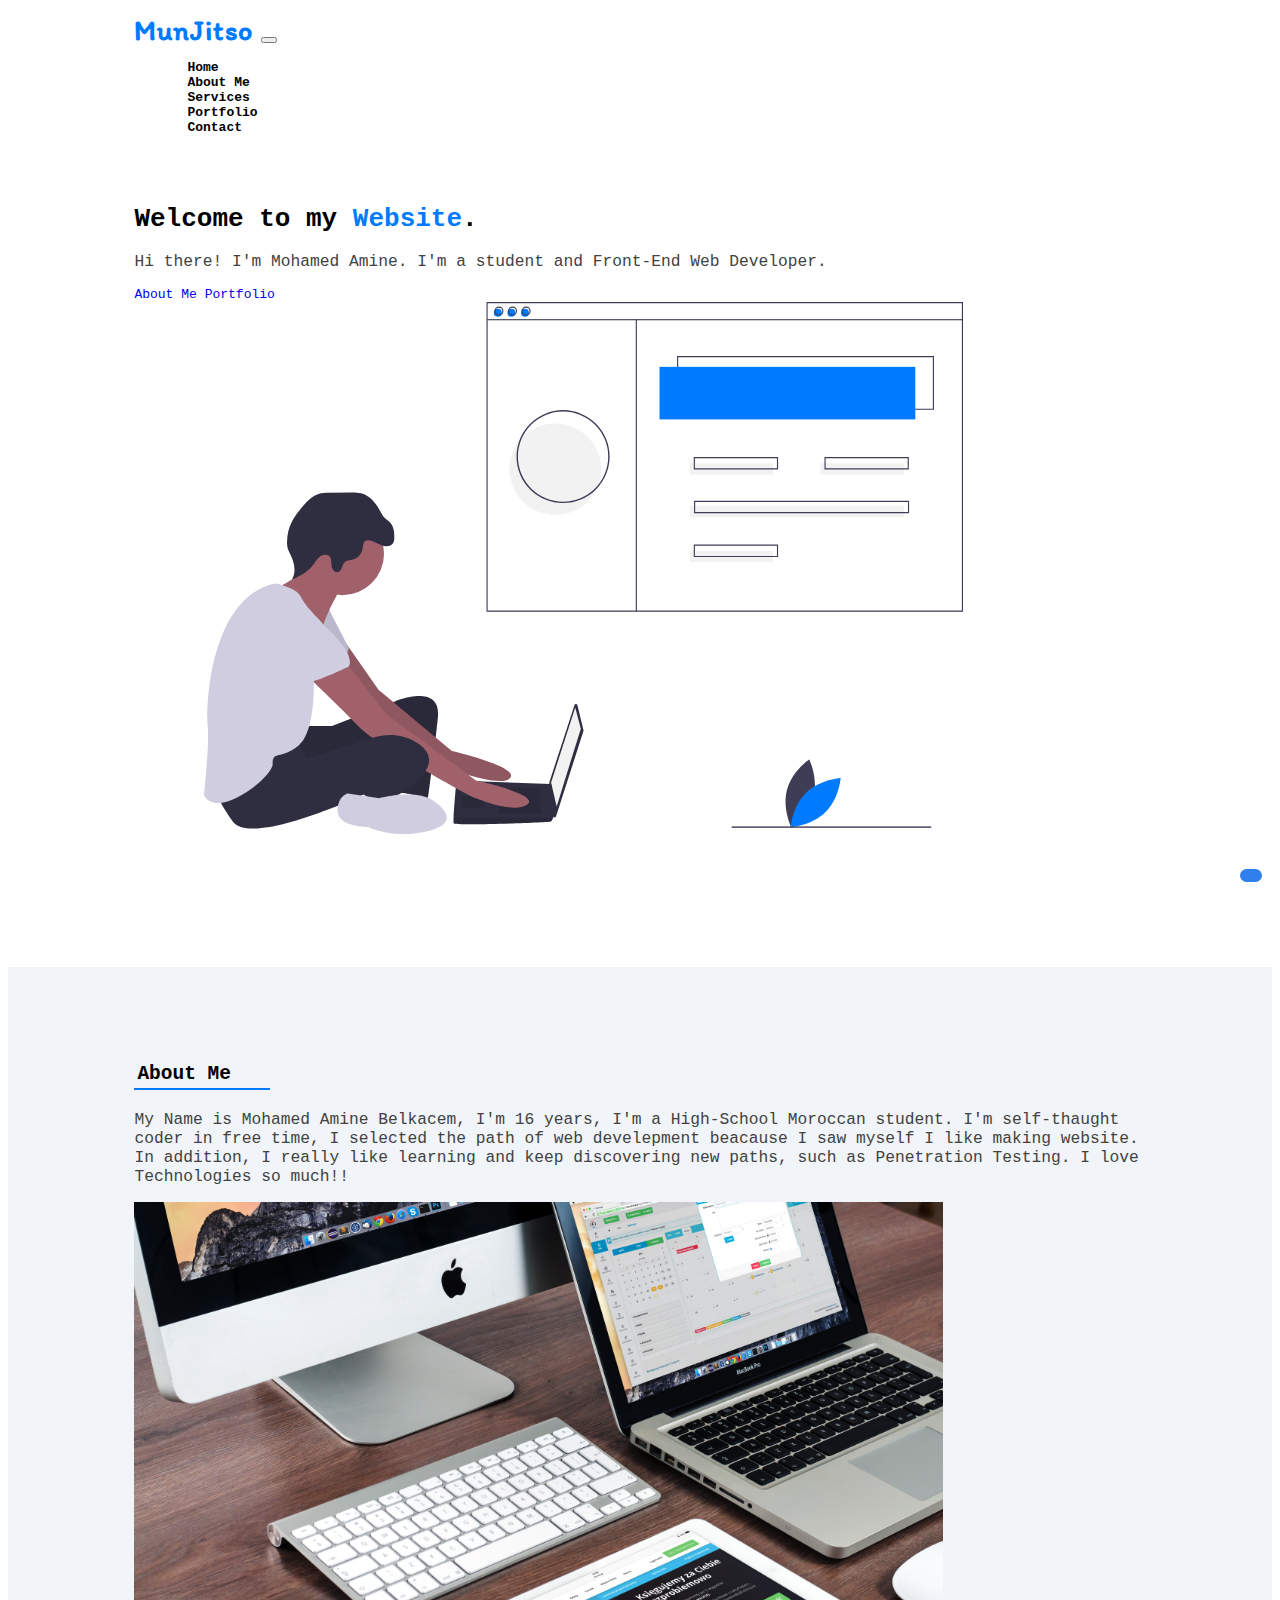
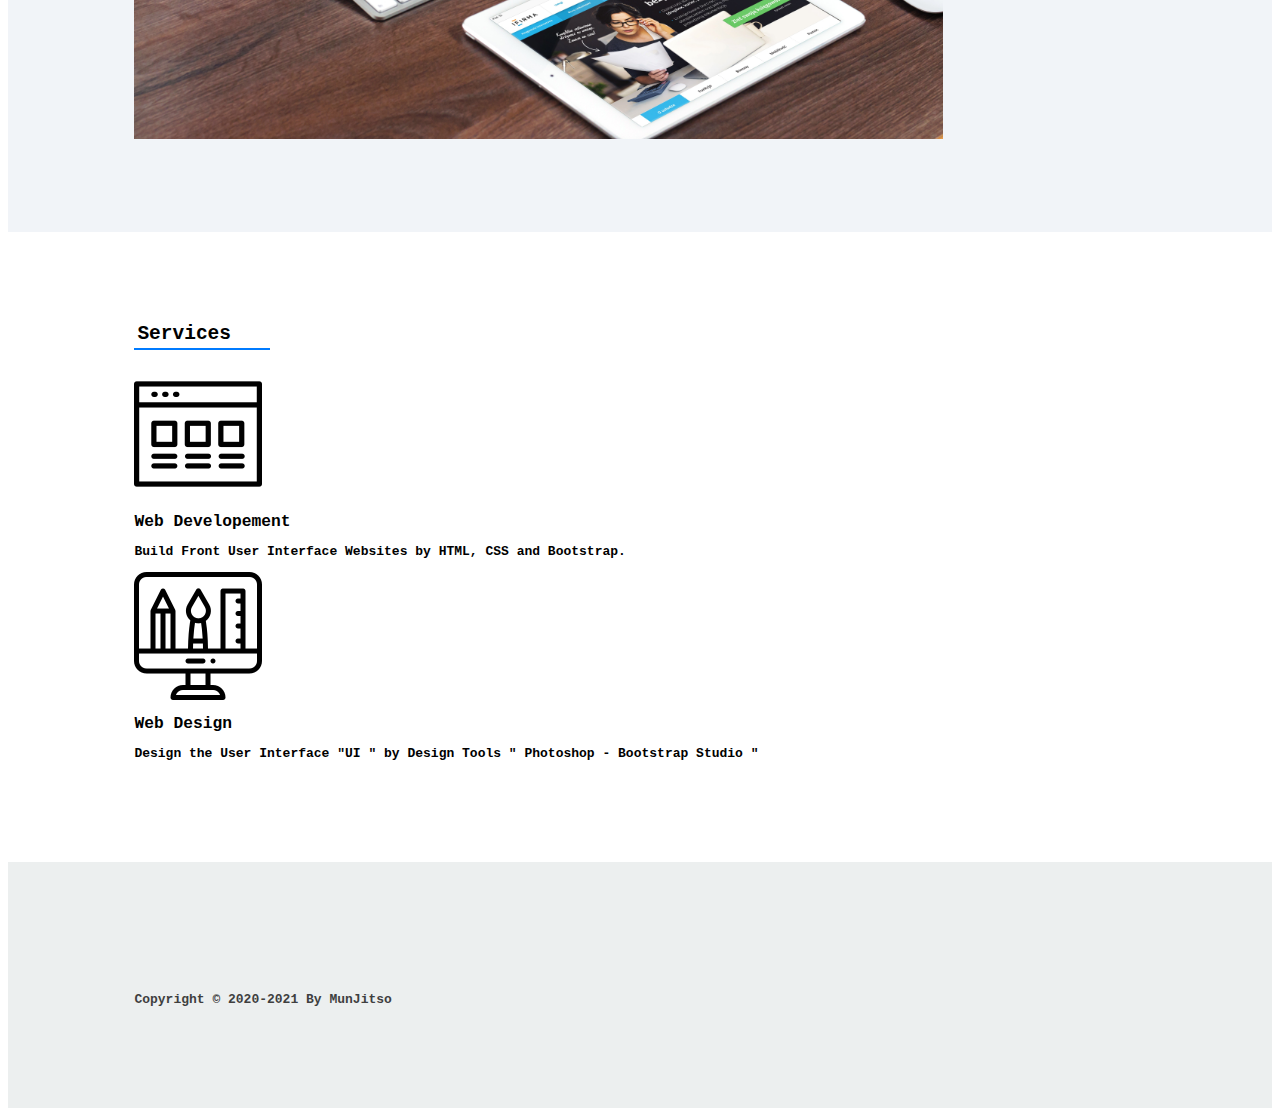
==== commit 7b28ff10: "Update index.html" ====
--- a/index.html
+++ b/index.html
@@ -43,7 +43,7 @@
 				<h2 class="heading text-center">About Me</h2> </div>
 			<div class="row">
 				<div class="col-lg-6 col-md-12">
-					<p class="switchTextToWhite home-title"> My Name is Mohamed Amine Belkacem, I'm 15 years, I'm a High-School Moroccan student.I'm self-thaught coder in free time, I selected the path of web develepment beacause I saw myself I like making website. I learned HTML CSS JavaScript and some libaries like Bootstrap. After taking some skills, I will live a freelancer life and a student at the same time. </p>
+					<p class="switchTextToWhite home-title"> My Name is Mohamed Amine Belkacem, I'm 16 years, I'm a High-School Moroccan student. I'm self-thaught coder in free time, I selected the path of web develepment beacause I saw myself I like making website. In addition, I really like learning and keep discovering new paths, such as Penetration Testing. I love Technologies so much!! </p>
 				</div>
 				<div class="col-lg-6 col-md-12 text-center"> <img src='img/img1.jpg' class="image1" draggable='false'/> </div>
 			</div>
--- a/style.css
+++ b/style.css
@@ -6,12 +6,11 @@
 }
 
 body {
-    background-color: #f1f4f8;
+    transition: .15s;
 }
 
 section {
     padding: 7% 10%;
-    background-color: #fff;
 }
 
 .container {
@@ -23,7 +22,6 @@
 
 #banner {
     padding: 0 10% 7%;
-    background-color: #fff;
 }
 
 .navbar {
@@ -67,24 +65,30 @@
 .home-title {
     font-size: 1.25rem;
     color: #424242;
-    
-}
-.btn-primary{
-    transition:.15s;
-}
+    transition: .15s;
+}
+
+.btn-primary {
+    transition: .15s;
+}
+
 .btn-primary:hover {
     transform: translateY(-3px);
 }
-.btn-outline-primary{
-    transition:.15s;
-}
-.btn-outline-primary:hover{
+
+.btn-outline-primary {
+    transition: .15s;
+}
+
+.btn-outline-primary:hover {
     transform: translateY(-3px);
 }
 
+
 /* About */
 
-#about {
+.about {
+    transition: .15s;
     background-color: #f1f4f8;
 }
 
@@ -95,11 +99,6 @@
     margin: 0 0 1.5rem;
 }
 
-#about p {
-    font-size: 1.25rem;
-    color: #424242;
-}
-
 .image1 {
     width: 80%;
     height: 90%;
@@ -108,22 +107,16 @@
 
 /* Service */
 
-#service {
-    background-color: #fff;
-}
-
 .card {
     margin: 1rem 0;
-    background-color: #fafafa;
+    background-color: transparent;
     transition: .15s;
 }
 
 .card:hover {
     background-color: #007bff;
 }
-.card-body{
-    transition: .15s;
-}
+
 .card-body:hover {
     filter: invert(1);
 }
@@ -142,7 +135,7 @@
 
 /* Footer */
 
-#footer {
+.footer {
     background-color: #cfd6d666;
 }
 
@@ -155,21 +148,106 @@
     margin: 5px;
 }
 
-#footer p {
+.footer {
     color: #3f3f3f;
     font-size: 1rem;
     font-weight: 700;
 }
 
-#footer a {
-    transition: .15s;
+.footer a {
     color: #3f3f3f;
-}
-
-#footer a:hover {
-    
+    transition: .15s;
+}
+
+.footer a:hover {
     color: #007bff;
     text-decoration: none;
+}
+
+
+/* Dark Mode Settings */
+
+.darkbackground {
+    background-color: rgb(46, 45, 49);
+    transition: .15s;
+    color: white;
+}
+
+.nav-link-light {
+    color: #fff;
+}
+
+.darkmodebtn {
+    font-size: 1.50rem;
+    padding: 0.5rem 0.85rem;
+    background-color: rgba(47, 128, 237, 1);
+    outline: none;
+    border: 0;
+    border-radius: 20px;
+    color: white;
+    position: fixed;
+    bottom: 18px;
+    right: 18px;
+}
+
+.darkmodebtn:focus {
+    outline: none;
+}
+
+.fas {
+    line-height: unset;
+}
+
+.navbar-dark .navbar-brand {
+    color: #007bff;
+    font-size: 28px;
+    font-weight: 700;
+    letter-spacing: 1px;
+    font-family: 'Itim', cursive;
+}
+
+.navbar-dark .navbar-brand:hover {
+    color: #007bff;
+}
+
+.navbar-dark .navbar-nav .nav-link {
+    color: #fff;
+    font-weight: 700;
+    margin-left: 1rem;
+    font-size: 1rem;
+    transition: .1s ease;
+}
+
+.navbar-dark .navbar-nav .nav-link:hover {
+    color: #007bff;
+}
+
+.home-title-dark {
+    font-size: 1.25rem;
+    color: #fffafa;
+    transition: .15s;
+}
+
+.cardIconWhite {
+    transition: .15s;
+    filter: invert(1);
+}
+
+.card-body-dark:hover {
+    filter: invert(0);
+}
+
+.aboutBackgroundDark {
+    background-color: #44474b;
+}
+
+.footerDark {
+    transition: .15s;
+    color: snow;
+}
+
+.footerDark a {
+    color: snow;
 }
 
 @media (max-width:991px) {
@@ -180,7 +258,17 @@
         width: 95%;
         height: 95%;
     }
-    .title-image{
+    .title-image {
         margin: 0;
     }
 }
+
+::-webkit-scrollbar {
+    background-color: transparent;
+    width: 10px;
+}
+
+::-webkit-scrollbar-thumb {
+    background-color: #007bff;
+    border-radius: 6px;
+}
